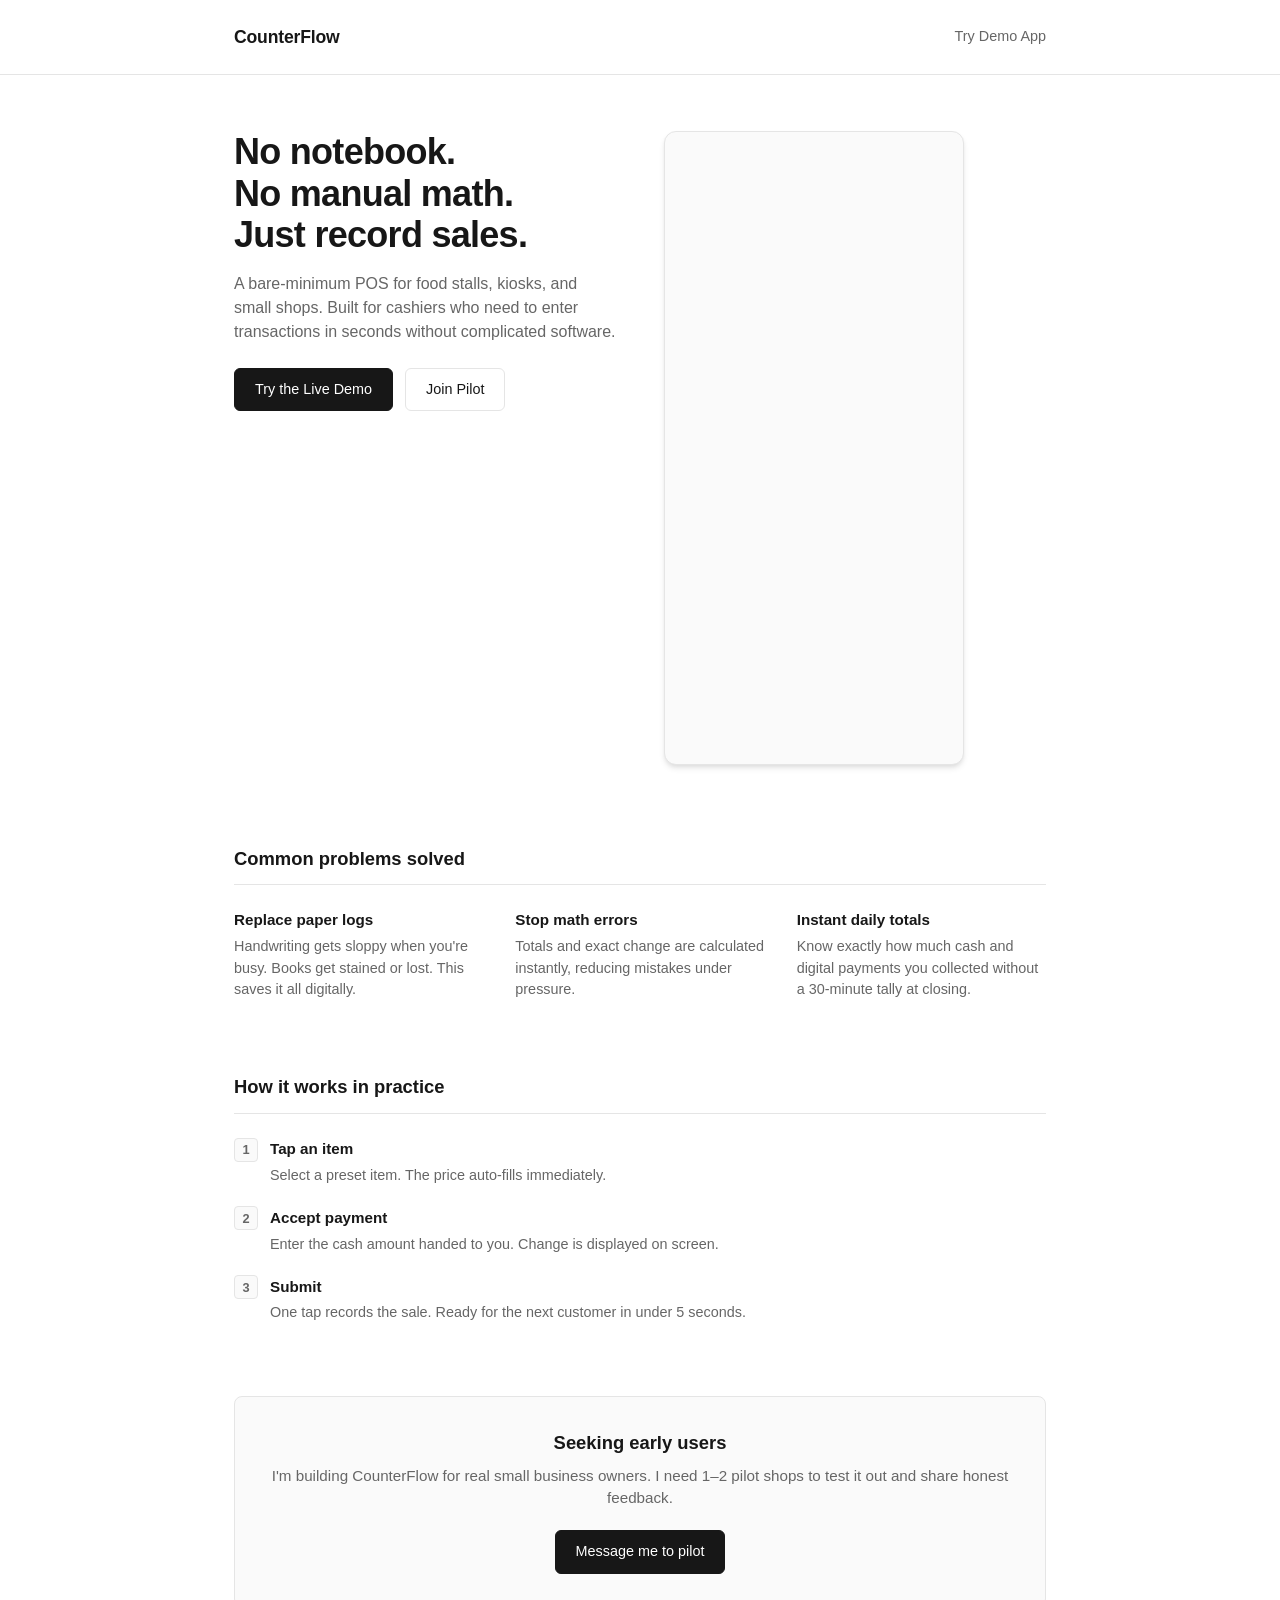
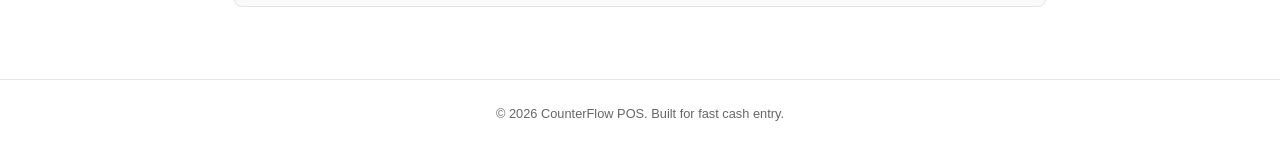
==== frontend/landing.html @ e65d4e81 "Update landing page with demo video" ====
<!doctype html>
<html lang="en">
<head>
  <meta charset="UTF-8">
  <meta name="viewport" content="width=device-width, initial-scale=1.0">
  <title>CounterFlow POS</title>
  <style>
    :root {
      --bg: #ffffff;
      --text: #171717;
      --text-muted: #666666;
      --border: #e5e5e5;
      --surface: #fafafa;
      --action: #171717;
      --action-text: #ffffff;
    }

    * {
      box-sizing: border-box;
      margin: 0;
      padding: 0;
    }

    body {
      font-family: -apple-system, BlinkMacSystemFont, "Segoe UI", Roboto, Helvetica, Arial, sans-serif;
      background-color: var(--bg);
      color: var(--text);
      line-height: 1.5;
      -webkit-font-smoothing: antialiased;
    }

    a {
      text-decoration: none;
      color: inherit;
    }

    .container {
      max-width: 860px;
      margin: 0 auto;
      padding: 0 24px;
    }

    /* Header */
    header {
      padding: 24px 0;
      border-bottom: 1px solid var(--border);
      margin-bottom: 56px;
    }

    .header-inner {
      display: flex;
      justify-content: space-between;
      align-items: center;
    }

    .logo {
      font-weight: 600;
      font-size: 1.1rem;
      letter-spacing: -0.01em;
    }

    .nav-btn {
      font-size: 0.9rem;
      color: var(--text-muted);
      transition: color 0.15s;
    }
    
    .nav-btn:hover {
      color: var(--text);
    }

    /* Hero */
    .hero {
      display: grid;
      grid-template-columns: 1fr 1fr;
      gap: 48px;
      align-items: start;
      margin-bottom: 80px;
    }

    h1 {
      font-size: 2.25rem;
      font-weight: 600;
      letter-spacing: -0.02em;
      line-height: 1.15;
      margin-bottom: 16px;
    }

    .hero p {
      font-size: 1rem;
      color: var(--text-muted);
      margin-bottom: 24px;
    }

    .btn {
      display: inline-block;
      background: var(--action);
      color: var(--action-text);
      padding: 10px 20px;
      border-radius: 6px;
      font-weight: 500;
      font-size: 0.9rem;
      border: 1px solid var(--action);
      cursor: pointer;
      transition: background 0.15s;
    }

    .btn:hover {
      background: #333;
    }

    .btn-secondary {
      background: var(--bg);
      color: var(--text);
      border-color: var(--border);
    }

    .btn-secondary:hover {
      background: var(--surface);
    }

    .hero-actions {
      display: flex;
      gap: 12px;
    }

    /* Minimalist Video Placeholder */
    .demo-frame {
      width: 100%;
      max-width: 300px;
      aspect-ratio: 9/19;
      background: var(--surface);
      border: 1px solid var(--border);
      border-radius: 12px;
      overflow: hidden;
      box-shadow: 0 4px 6px -1px rgba(0, 0, 0, 0.1), 0 2px 4px -1px rgba(0, 0, 0, 0.06);
    }

    .demo-frame video {
      width: 100%;
      height: 100%;
      object-fit: cover;
      display: block;
    }

    /* Sections */
    section {
      margin-bottom: 72px;
    }

    h2 {
      font-size: 1.15rem;
      font-weight: 600;
      margin-bottom: 24px;
      padding-bottom: 12px;
      border-bottom: 1px solid var(--border);
    }

    .grid {
      display: grid;
      grid-template-columns: repeat(auto-fit, minmax(220px, 1fr));
      gap: 32px;
    }

    .feature-item h3 {
      font-size: 0.95rem;
      font-weight: 600;
      margin-bottom: 4px;
      color: var(--text);
    }

    .feature-item p {
      font-size: 0.9rem;
      color: var(--text-muted);
    }

    /* Step List */
    .steps {
      display: grid;
      gap: 20px;
    }

    .step {
      display: grid;
      grid-template-columns: 24px 1fr;
      gap: 12px;
      align-items: baseline;
    }

    .step-num {
      font-size: 0.8rem;
      font-weight: 600;
      color: var(--text-muted);
      background: var(--surface);
      border: 1px solid var(--border);
      border-radius: 4px;
      width: 24px;
      height: 24px;
      display: flex;
      align-items: center;
      justify-content: center;
    }

    /* Call to Action */
    .footer-cta {
      background: var(--surface);
      border: 1px solid var(--border);
      border-radius: 8px;
      padding: 32px;
      text-align: center;
    }

    .footer-cta h2 {
      border: none;
      margin-bottom: 8px;
      padding: 0;
    }

    .footer-cta p {
      font-size: 0.95rem;
      color: var(--text-muted);
      margin-bottom: 20px;
    }

    footer {
      padding: 24px 0;
      text-align: center;
      color: var(--text-muted);
      font-size: 0.8rem;
      border-top: 1px solid var(--border);
    }

    @media (max-width: 640px) {
      .hero {
        grid-template-columns: 1fr;
        gap: 40px;
        margin-bottom: 56px;
      }
      .demo-frame {
        margin: 0 auto;
      }
      header {
        margin-bottom: 40px;
      }
    }
  </style>
</head>
<body>

  <header>
    <div class="container header-inner">
      <div class="logo">CounterFlow</div>
      <a href="index.html" class="nav-btn">Try Demo App</a>
    </div>
  </header>

  <main class="container">
    <section class="hero">
      <div>
        <h1>No notebook.<br>No manual math.<br>Just record sales.</h1>
        <p>A bare-minimum POS for food stalls, kiosks, and small shops. Built for cashiers who need to enter transactions in seconds without complicated software.</p>
        <div class="hero-actions">
          <a href="index.html" class="btn">Try the Live Demo</a>
          <a href="#pilot" class="btn btn-secondary">Join Pilot</a>
        </div>
      </div>
      <div>
        <div class="demo-frame">
          <video autoplay loop muted playsinline>
            <source src="yessss.mp4" type="video/mp4">
            Your browser does not support the video tag.
          </video>
        </div>
      </div>
    </section>

    <section>
      <h2>Common problems solved</h2>
      <div class="grid">
        <div class="feature-item">
          <h3>Replace paper logs</h3>
          <p>Handwriting gets sloppy when you're busy. Books get stained or lost. This saves it all digitally.</p>
        </div>
        <div class="feature-item">
          <h3>Stop math errors</h3>
          <p>Totals and exact change are calculated instantly, reducing mistakes under pressure.</p>
        </div>
        <div class="feature-item">
          <h3>Instant daily totals</h3>
          <p>Know exactly how much cash and digital payments you collected without a 30-minute tally at closing.</p>
        </div>
      </div>
    </section>

    <section>
      <h2>How it works in practice</h2>
      <div class="steps">
        <div class="step">
          <div class="step-num">1</div>
          <div class="feature-item">
            <h3>Tap an item</h3>
            <p>Select a preset item. The price auto-fills immediately.</p>
          </div>
        </div>
        <div class="step">
          <div class="step-num">2</div>
          <div class="feature-item">
            <h3>Accept payment</h3>
            <p>Enter the cash amount handed to you. Change is displayed on screen.</p>
          </div>
        </div>
        <div class="step">
          <div class="step-num">3</div>
          <div class="feature-item">
            <h3>Submit</h3>
            <p>One tap records the sale. Ready for the next customer in under 5 seconds.</p>
          </div>
        </div>
      </div>
    </section>

    <section id="pilot" class="footer-cta">
      <h2>Seeking early users</h2>
      <p>I'm building CounterFlow for real small business owners. I need 1–2 pilot shops to test it out and share honest feedback.</p>
      <a href="mailto:your-email@example.com" class="btn">Message me to pilot</a>
    </section>
  </main>

  <footer>
    <div class="container">
      &copy; 2026 CounterFlow POS. Built for fast cash entry.
    </div>
  </footer>

</body>
</html>
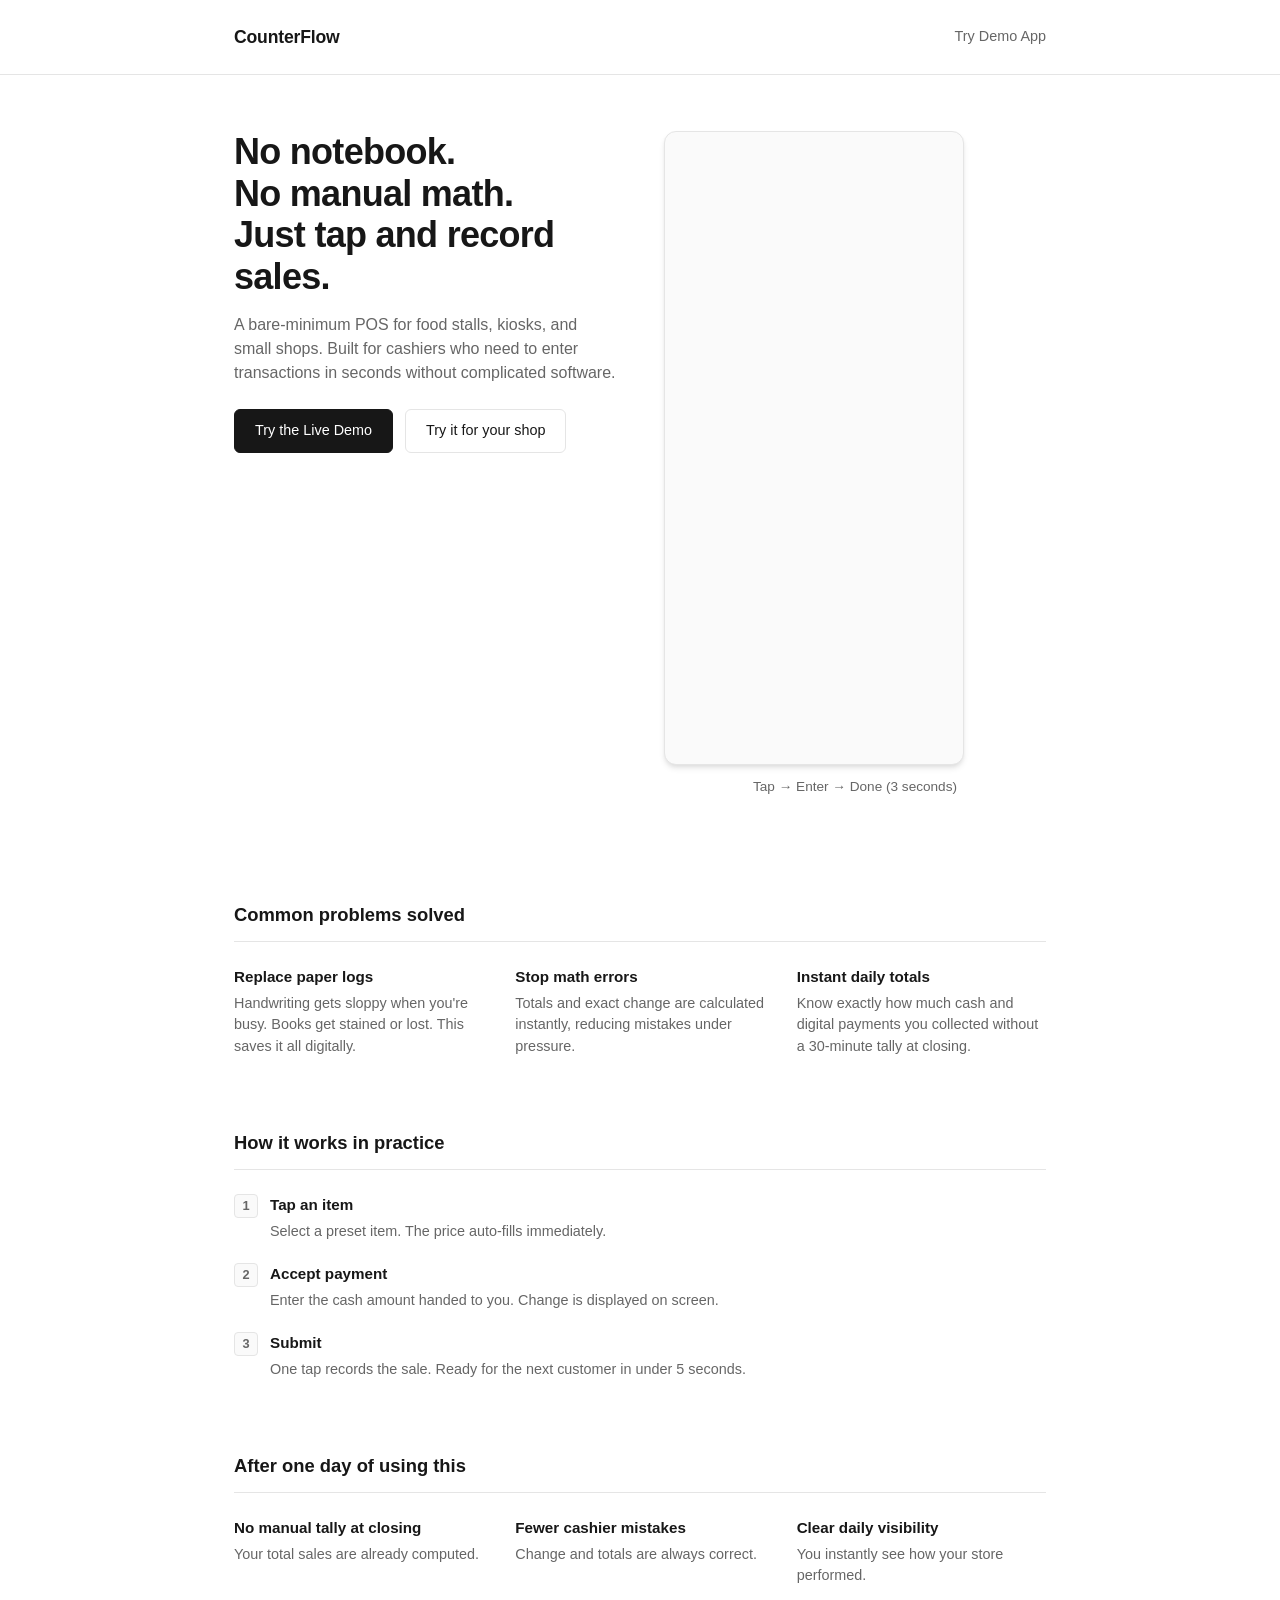
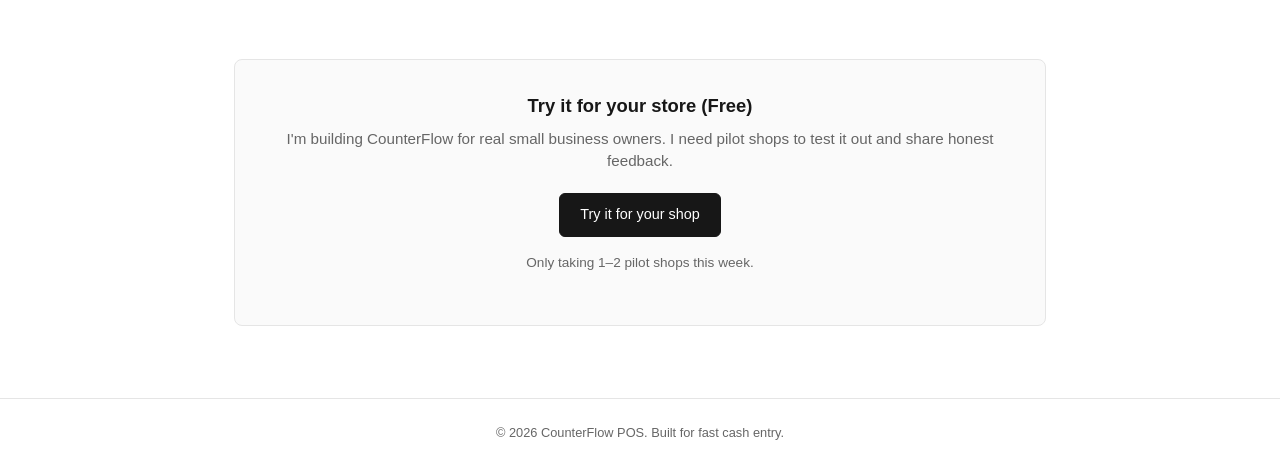
==== commit da6b6777: "Update landing page content based on feedback: headline, outcome section, CTA urgency" ====
--- a/frontend/landing.html
+++ b/frontend/landing.html
@@ -257,11 +257,11 @@
   <main class="container">
     <section class="hero">
       <div>
-        <h1>No notebook.<br>No manual math.<br>Just record sales.</h1>
+        <h1>No notebook.<br>No manual math.<br>Just tap and record sales.</h1>
         <p>A bare-minimum POS for food stalls, kiosks, and small shops. Built for cashiers who need to enter transactions in seconds without complicated software.</p>
         <div class="hero-actions">
           <a href="index.html" class="btn">Try the Live Demo</a>
-          <a href="#pilot" class="btn btn-secondary">Join Pilot</a>
+          <a href="#pilot" class="btn btn-secondary">Try it for your shop</a>
         </div>
       </div>
       <div>
@@ -271,6 +271,7 @@
             Your browser does not support the video tag.
           </video>
         </div>
+        <p style="text-align: center; font-size: 0.85rem; color: var(--text-muted); margin-top: 12px;">Tap → Enter → Done (3 seconds)</p>
       </div>
     </section>
 
@@ -319,10 +320,31 @@
       </div>
     </section>
 
+    <section>
+      <h2>After one day of using this</h2>
+      <div class="grid">
+        <div class="feature-item">
+          <h3>No manual tally at closing</h3>
+          <p>Your total sales are already computed.</p>
+        </div>
+        <div class="feature-item">
+          <h3>Fewer cashier mistakes</h3>
+          <p>Change and totals are always correct.</p>
+        </div>
+        <div class="feature-item">
+          <h3>Clear daily visibility</h3>
+          <p>You instantly see how your store performed.</p>
+        </div>
+      </div>
+    </section>
+
     <section id="pilot" class="footer-cta">
-      <h2>Seeking early users</h2>
-      <p>I'm building CounterFlow for real small business owners. I need 1–2 pilot shops to test it out and share honest feedback.</p>
-      <a href="mailto:your-email@example.com" class="btn">Message me to pilot</a>
+      <h2>Try it for your store (Free)</h2>
+      <p>I'm building CounterFlow for real small business owners. I need pilot shops to test it out and share honest feedback.</p>
+      <a href="mailto:your-email@example.com" class="btn">Try it for your shop</a>
+      <p style="font-size:0.85rem; color:#666; margin-top: 16px;">
+        Only taking 1–2 pilot shops this week.
+      </p>
     </section>
   </main>
 
